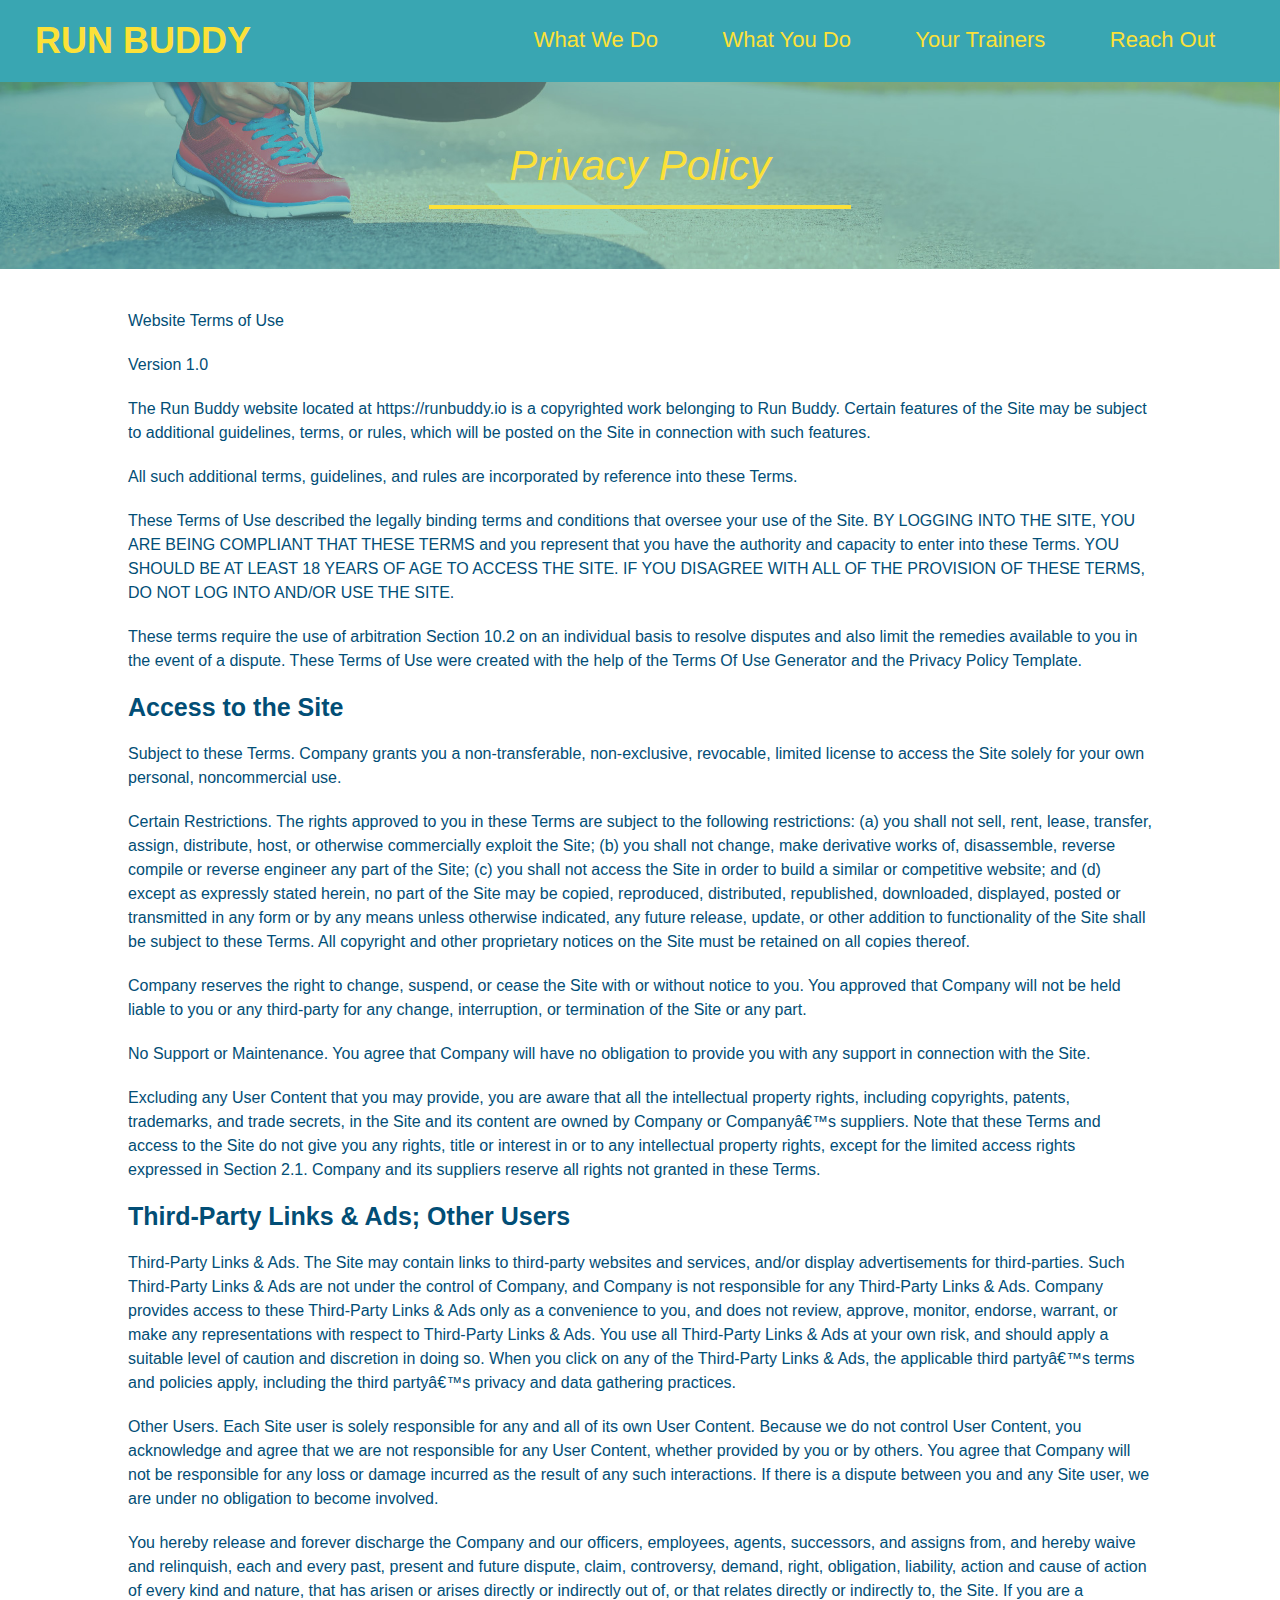
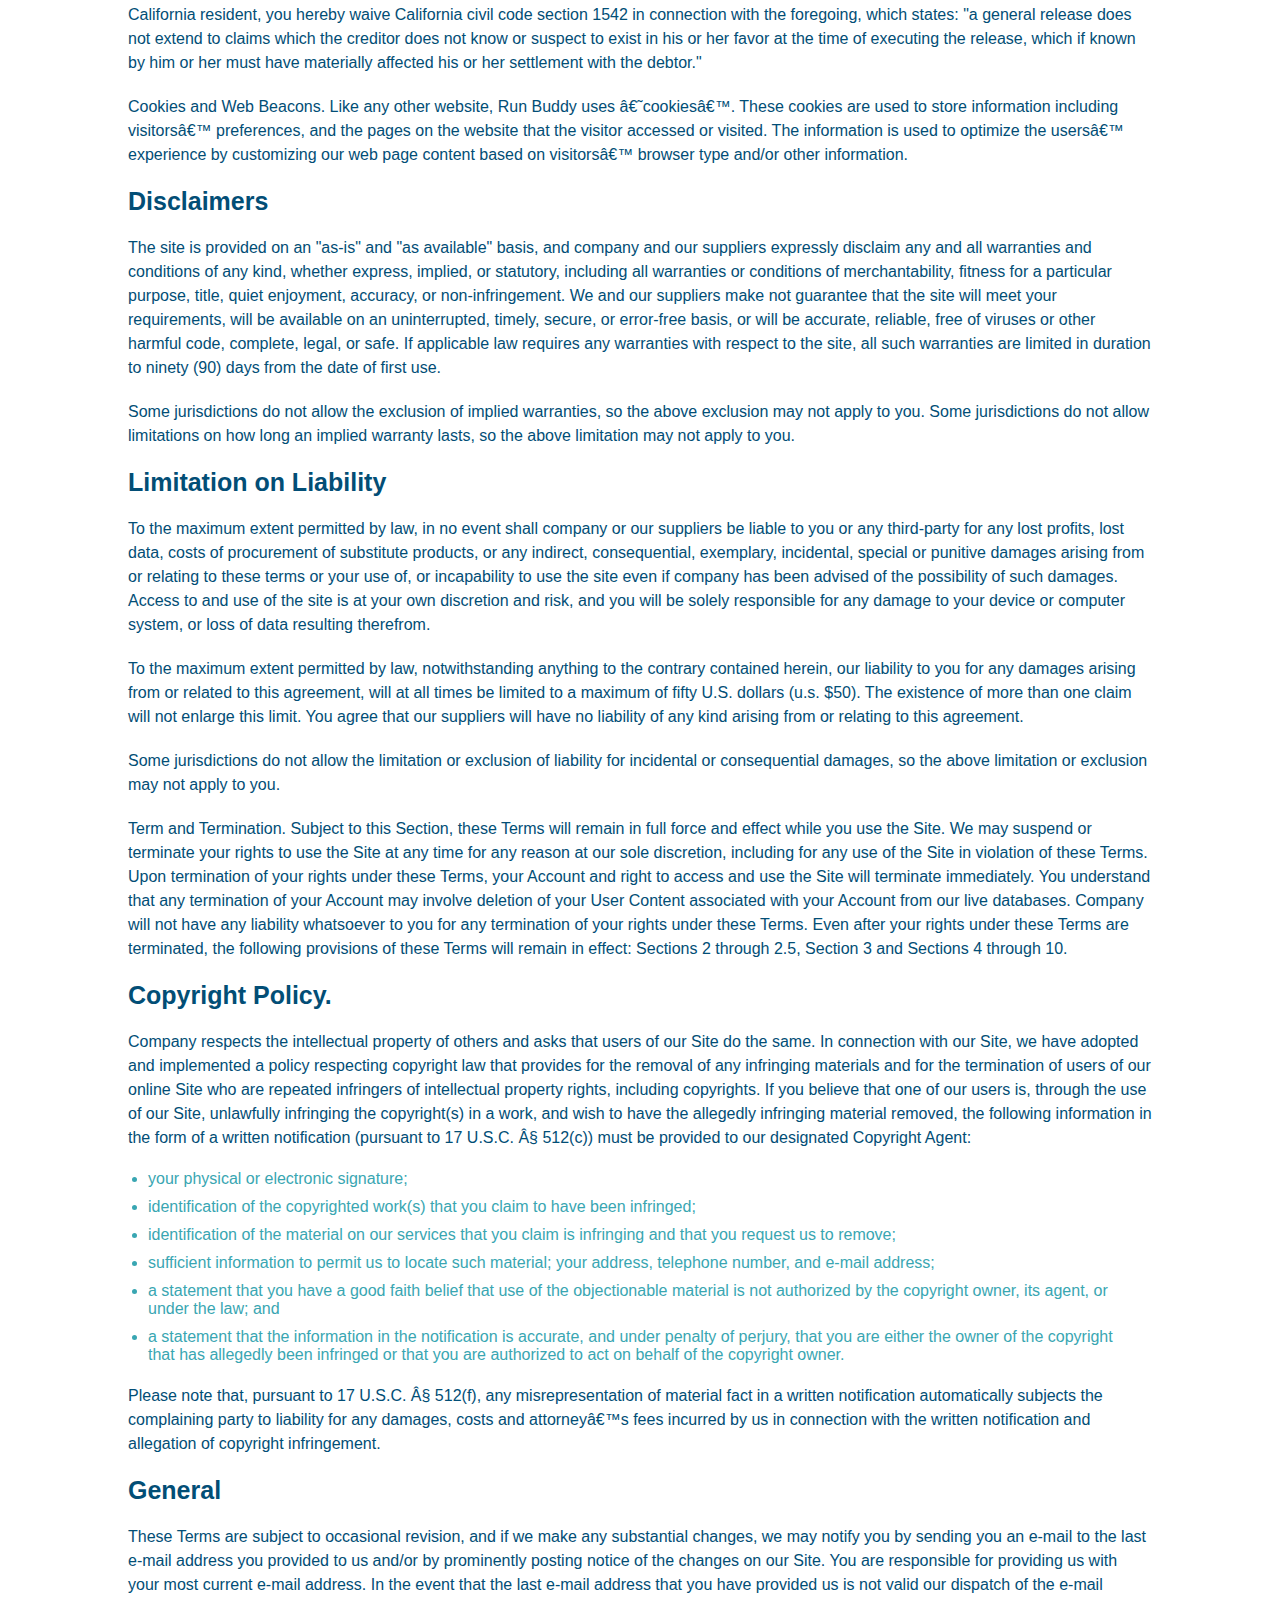
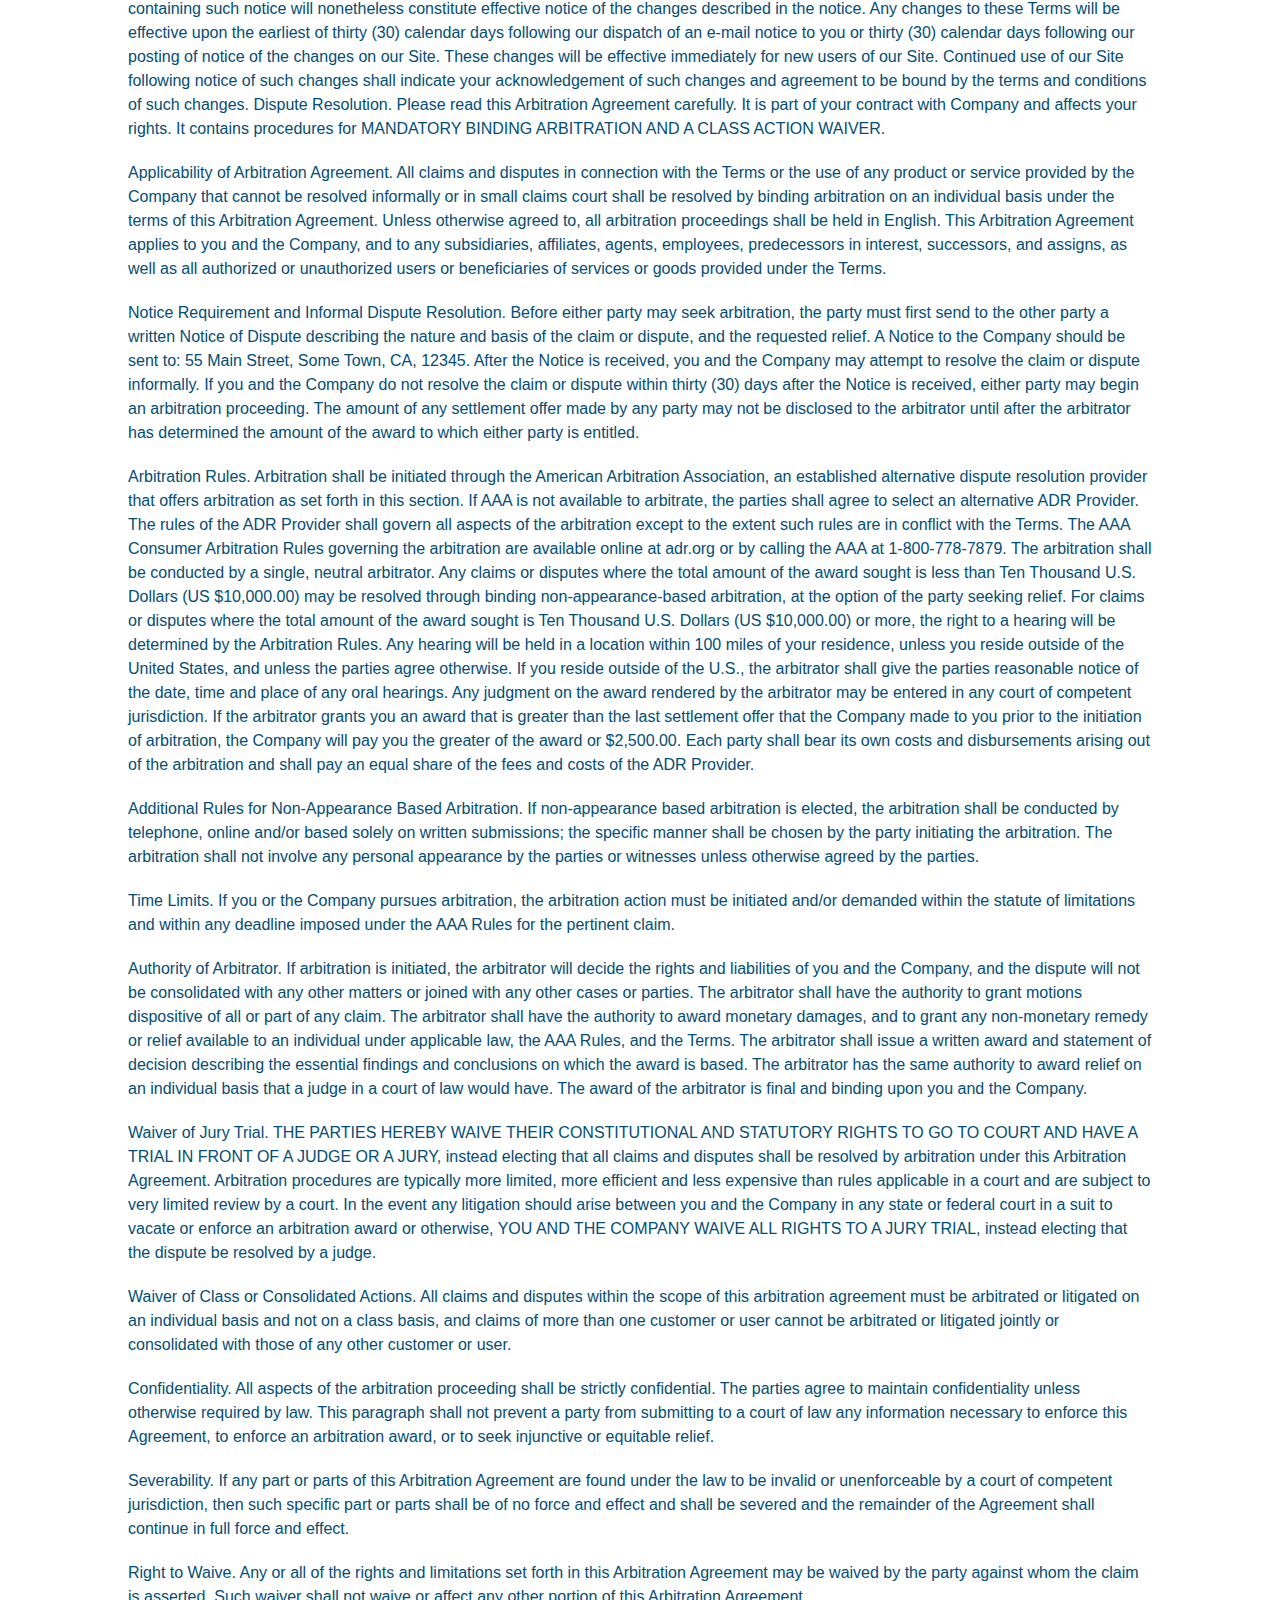
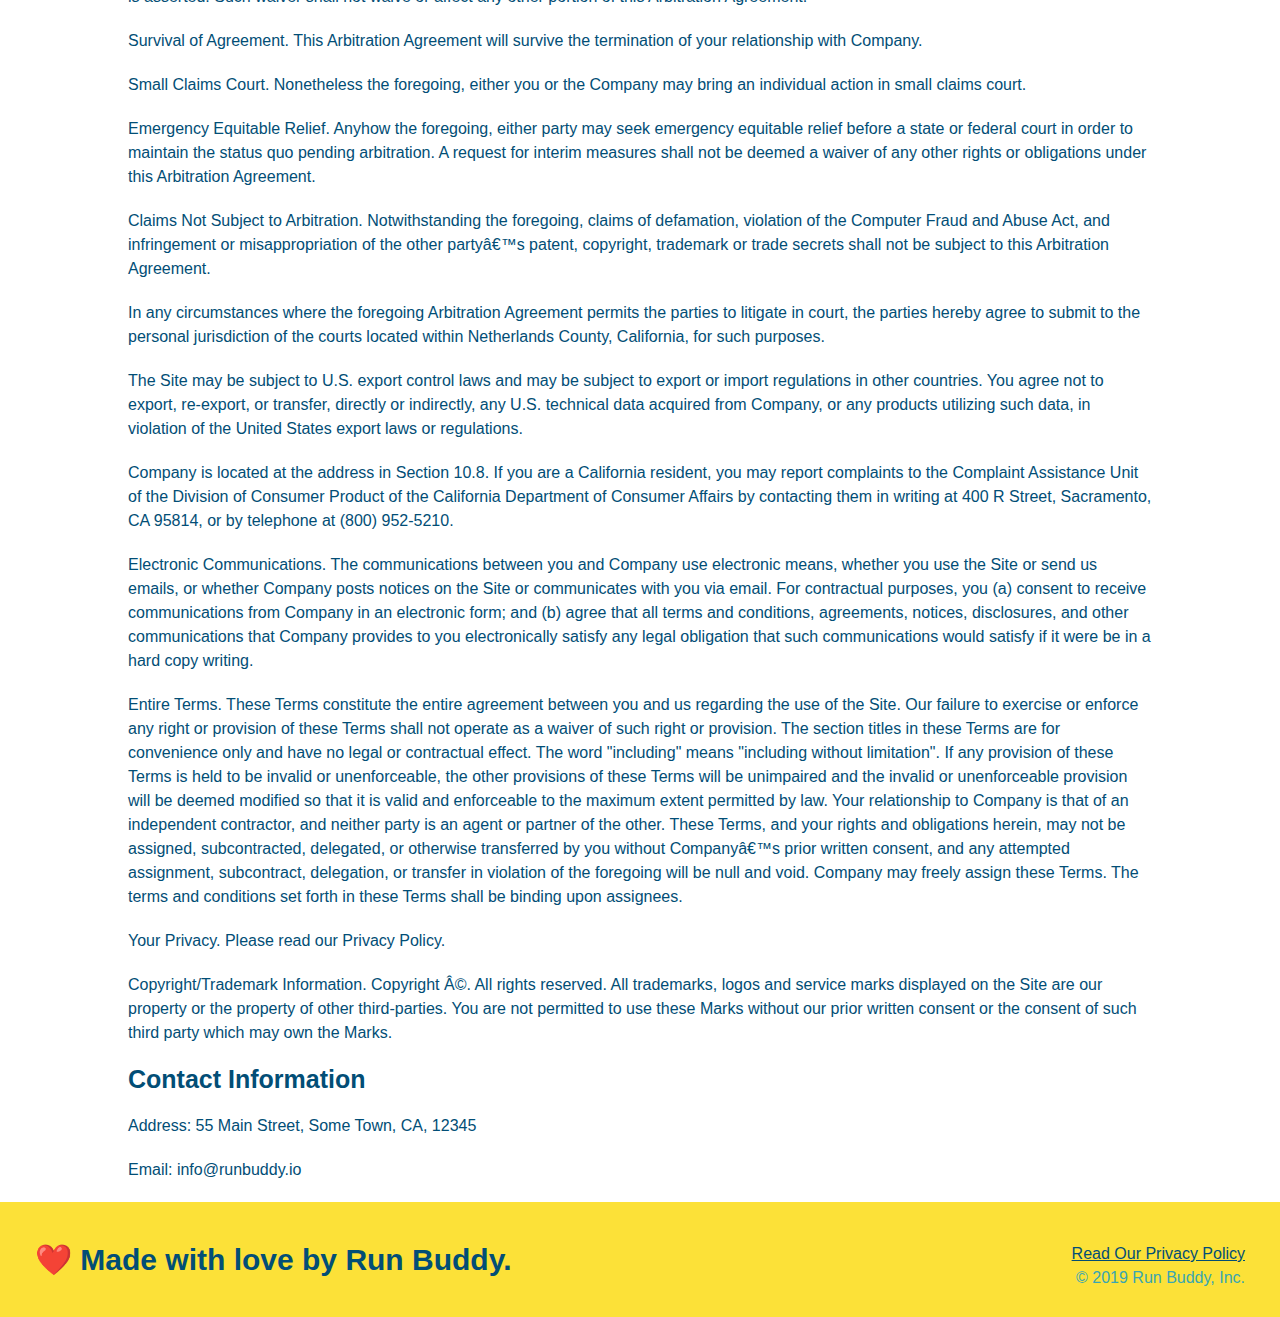
==== privacy-policy.html @ 9227438f "Finished privacy policy" ====
<!DOCTYPE html>
<html lang="en">
    <head>
        <meta charset="UTF-8" />
        <title>Privacy Policy - Run Buddy</title>
        <link rel="stylesheet" href="./assets/css/style.css" />
        <link rel="stylesheet" href="./assets/css/secondary-styles.css"/>
    </head>
    <body>
        <!-- Navigation -->
        <header>
            <h1>
                <a href="/">RUN BUDDY</a>
            </h1>
            <nav>
                <!-- Unordered list element -->
                <ul>
                    <!-- List item element -->
                    <li>
                        <a href="./index.html#what-we-do">What We Do</a>
                    </li>
                    <li>
                        <a href="./index.html#what-you-do">What You Do</a>
                    </li>
                    <li>
                        <a href="./index.html#your-trainers">Your Trainers</a>
                    </li>
                    <li>
                        <a href="./index.html#reach-out">Reach Out</a>
                    </li>
                </ul>
            </nav>
        </header>

        <section class="hero">
            <h2 class="page-title">
                Privacy Policy
            </h2>
        </section>
        <article class="secondary-content">
            
            <p>
                Website Terms of Use
            </p>

            <p>
                Version 1.0
            </p>

            <p>
                The Run Buddy website located at https://runbuddy.io is a copyrighted work belonging to Run Buddy. Certain
                features of the Site may be subject to additional guidelines, terms, or rules, which will be posted on the Site
                in connection with such features.
            </p>

            <p>
                All such additional terms, guidelines, and rules are incorporated by reference into these Terms.
            </p>

            <p>
                These Terms of Use described the legally binding terms and conditions that oversee your use of the Site. BY
                LOGGING INTO THE SITE, YOU ARE BEING COMPLIANT THAT THESE TERMS and you represent that you have the authority
                and capacity to enter into these Terms. YOU SHOULD BE AT LEAST 18 YEARS OF AGE TO ACCESS THE SITE. IF YOU
                DISAGREE WITH ALL OF THE PROVISION OF THESE TERMS, DO NOT LOG INTO AND/OR USE THE SITE.
            </p>

            <p>
                These terms require the use of arbitration Section 10.2 on an individual basis to resolve disputes and also
                limit the remedies available to you in the event of a dispute. These Terms of Use were created with the help of
                the Terms Of Use Generator and the Privacy Policy Template.
            </p>

            <h3>
                Access to the Site
            </h3>

            <p>
                Subject to these Terms. Company grants you a non-transferable, non-exclusive, revocable, limited license to
                access the Site solely for your own personal, noncommercial use.
            </p>

            <p>
                Certain Restrictions. The rights approved to you in these Terms are subject to the following restrictions: (a)
                you shall not sell, rent, lease, transfer, assign, distribute, host, or otherwise commercially exploit the Site;
                (b) you shall not change, make derivative works of, disassemble, reverse compile or reverse engineer any part of
                the Site; (c) you shall not access the Site in order to build a similar or competitive website; and (d) except
                as expressly stated herein, no part of the Site may be copied, reproduced, distributed, republished, downloaded,
                displayed, posted or transmitted in any form or by any means unless otherwise indicated, any future release,
                update, or other addition to functionality of the Site shall be subject to these Terms. All copyright and other
                proprietary notices on the Site must be retained on all copies thereof.
            </p>

            <p>
                Company reserves the right to change, suspend, or cease the Site with or without notice to you. You approved
                that Company will not be held liable to you or any third-party for any change, interruption, or termination of
                the Site or any part.
            </p>

            <p>
                No Support or Maintenance. You agree that Company will have no obligation to provide you with any support in
                connection with the Site.
            </p>

            <p>
                Excluding any User Content that you may provide, you are aware that all the intellectual property rights,
                including copyrights, patents, trademarks, and trade secrets, in the Site and its content are owned by Company
                or Companyâ€™s suppliers. Note that these Terms and access to the Site do not give you any rights, title or
                interest in or to any intellectual property rights, except for the limited access rights expressed in Section
                2.1. Company and its suppliers reserve all rights not granted in these Terms.
            </p>

            <h3>
                Third-Party Links & Ads; Other Users
            </h3>

            <p>
                Third-Party Links & Ads. The Site may contain links to third-party websites and services, and/or display
                advertisements for third-parties. Such Third-Party Links & Ads are not under the control of Company, and Company
                is not responsible for any Third-Party Links & Ads. Company provides access to these Third-Party Links & Ads
                only as a convenience to you, and does not review, approve, monitor, endorse, warrant, or make any
                representations with respect to Third-Party Links & Ads. You use all Third-Party Links & Ads at your own risk,
                and should apply a suitable level of caution and discretion in doing so. When you click on any of the
                Third-Party Links & Ads, the applicable third partyâ€™s terms and policies apply, including the third partyâ€™s
                privacy and data gathering practices.
            </p>

            <p>
                Other Users. Each Site user is solely responsible for any and all of its own User Content. Because we do not
                control User Content, you acknowledge and agree that we are not responsible for any User Content, whether
                provided by you or by others. You agree that Company will not be responsible for any loss or damage incurred as
                the result of any such interactions. If there is a dispute between you and any Site user, we are under no
                obligation to become involved.
            </p>

            <p>
                You hereby release and forever discharge the Company and our officers, employees, agents, successors, and
                assigns from, and hereby waive and relinquish, each and every past, present and future dispute, claim,
                controversy, demand, right, obligation, liability, action and cause of action of every kind and nature, that has
                arisen or arises directly or indirectly out of, or that relates directly or indirectly to, the Site. If you are
                a California resident, you hereby waive California civil code section 1542 in connection with the foregoing,
                which states: "a general release does not extend to claims which the creditor does not know or suspect to exist
                in his or her favor at the time of executing the release, which if known by him or her must have materially
                affected his or her settlement with the debtor."
            </p>

            <p>
                Cookies and Web Beacons. Like any other website, Run Buddy uses â€˜cookiesâ€™. These cookies are used to store
                information including visitorsâ€™ preferences, and the pages on the website that the visitor accessed or visited.
                The information is used to optimize the usersâ€™ experience by customizing our web page content based on visitorsâ€™
                browser type and/or other information.
            </p>

            <h3>
                Disclaimers
            </h3>

            <p>
                The site is provided on an "as-is" and "as available" basis, and company and our suppliers expressly disclaim
                any and all warranties and conditions of any kind, whether express, implied, or statutory, including all
                warranties or conditions of merchantability, fitness for a particular purpose, title, quiet enjoyment, accuracy,
                or non-infringement. We and our suppliers make not guarantee that the site will meet your requirements, will be
                available on an uninterrupted, timely, secure, or error-free basis, or will be accurate, reliable, free of
                viruses or other harmful code, complete, legal, or safe. If applicable law requires any warranties with respect
                to the site, all such warranties are limited in duration to ninety (90) days from the date of first use.
            </p>

            <p>
                Some jurisdictions do not allow the exclusion of implied warranties, so the above exclusion may not apply to
                you. Some jurisdictions do not allow limitations on how long an implied warranty lasts, so the above limitation
                may not apply to you.
            </p>

            <h3>
                Limitation on Liability
            </h3>

            <p>
                To the maximum extent permitted by law, in no event shall company or our suppliers be liable to you or any
                third-party for any lost profits, lost data, costs of procurement of substitute products, or any indirect,
                consequential, exemplary, incidental, special or punitive damages arising from or relating to these terms or
                your use of, or incapability to use the site even if company has been advised of the possibility of such
                damages. Access to and use of the site is at your own discretion and risk, and you will be solely responsible
                for any damage to your device or computer system, or loss of data resulting therefrom.
            </p>

            <p>
                To the maximum extent permitted by law, notwithstanding anything to the contrary contained herein, our liability
                to you for any damages arising from or related to this agreement, will at all times be limited to a maximum of
                fifty U.S. dollars (u.s. $50). The existence of more than one claim will not enlarge this limit. You agree that
                our suppliers will have no liability of any kind arising from or relating to this agreement.
            </p>

            <p>
                Some jurisdictions do not allow the limitation or exclusion of liability for incidental or consequential
                damages, so the above limitation or exclusion may not apply to you.
            </p>

            <p>
                Term and Termination. Subject to this Section, these Terms will remain in full force and effect while you use
                the Site. We may suspend or terminate your rights to use the Site at any time for any reason at our sole
                discretion, including for any use of the Site in violation of these Terms. Upon termination of your rights under
                these Terms, your Account and right to access and use the Site will terminate immediately. You understand that
                any termination of your Account may involve deletion of your User Content associated with your Account from our
                live databases. Company will not have any liability whatsoever to you for any termination of your rights under
                these Terms. Even after your rights under these Terms are terminated, the following provisions of these Terms
                will remain in effect: Sections 2 through 2.5, Section 3 and Sections 4 through 10.
            </p>

            <h3>
                Copyright Policy.
            </h3>

            <p>
                Company respects the intellectual property of others and asks that users of our Site do the same. In connection
                with our Site, we have adopted and implemented a policy respecting copyright law that provides for the removal
                of any infringing materials and for the termination of users of our online Site who are repeated infringers of
                intellectual property rights, including copyrights. If you believe that one of our users is, through the use of
                our Site, unlawfully infringing the copyright(s) in a work, and wish to have the allegedly infringing material
                removed, the following information in the form of a written notification (pursuant to 17 U.S.C. Â§ 512(c)) must
                be provided to our designated Copyright Agent:
            </p>

            <ul>
                <li>
                your physical or electronic signature;
                </li>
                <li>
                identification of the copyrighted work(s) that you claim to have been infringed;
                </li>
                <li>
                identification of the material on our services that you claim is infringing and that you request us to remove;
                </li>
                <li>
                sufficient information to permit us to locate such material; your address, telephone number, and e-mail
                address;
                </li>
                <li>
                a statement that you have a good faith belief that use of the objectionable material is not authorized by the
                copyright owner, its agent, or under the law; and
                </li>
                <li>
                a statement that the information in the notification is accurate, and under penalty of perjury, that you are
                either the owner of the copyright that has allegedly been infringed or that you are authorized to act on
                behalf of the copyright owner.
                </li>
            </ul>

            <p>
                Please note that, pursuant to 17 U.S.C. Â§ 512(f), any misrepresentation of material fact in a written
                notification automatically subjects the complaining party to liability for any damages, costs and attorneyâ€™s
                fees incurred by us in connection with the written notification and allegation of copyright infringement.
            </p>

            <h3>
                General
            </h3>

            <p>
                These Terms are subject to occasional revision, and if we make any substantial changes, we may notify you by
                sending you an e-mail to the last e-mail address you provided to us and/or by prominently posting notice of the
                changes on our Site. You are responsible for providing us with your most current e-mail address. In the event
                that the last e-mail address that you have provided us is not valid our dispatch of the e-mail containing such
                notice will nonetheless constitute effective notice of the changes described in the notice. Any changes to these
                Terms will be effective upon the earliest of thirty (30) calendar days following our dispatch of an e-mail
                notice to you or thirty (30) calendar days following our posting of notice of the changes on our Site. These
                changes will be effective immediately for new users of our Site. Continued use of our Site following notice of
                such changes shall indicate your acknowledgement of such changes and agreement to be bound by the terms and
                conditions of such changes. Dispute Resolution. Please read this Arbitration Agreement carefully. It is part of
                your contract with Company and affects your rights. It contains procedures for MANDATORY BINDING ARBITRATION AND
                A CLASS ACTION WAIVER.
            </p>

            <p>
                Applicability of Arbitration Agreement. All claims and disputes in connection with the Terms or the use of any
                product or service provided by the Company that cannot be resolved informally or in small claims court shall be
                resolved by binding arbitration on an individual basis under the terms of this Arbitration Agreement. Unless
                otherwise agreed to, all arbitration proceedings shall be held in English. This Arbitration Agreement applies to
                you and the Company, and to any subsidiaries, affiliates, agents, employees, predecessors in interest,
                successors, and assigns, as well as all authorized or unauthorized users or beneficiaries of services or goods
                provided under the Terms.
            </p>

            <p>
                Notice Requirement and Informal Dispute Resolution. Before either party may seek arbitration, the party must
                first send to the other party a written Notice of Dispute describing the nature and basis of the claim or
                dispute, and the requested relief. A Notice to the Company should be sent to: 55 Main Street, Some Town, CA,
                12345. After the Notice is received, you and the Company may attempt to resolve the claim or dispute informally.
                If you and the Company do not resolve the claim or dispute within thirty (30) days after the Notice is received,
                either party may begin an arbitration proceeding. The amount of any settlement offer made by any party may not
                be disclosed to the arbitrator until after the arbitrator has determined the amount of the award to which either
                party is entitled.
            </p>

            <p>
                Arbitration Rules. Arbitration shall be initiated through the American Arbitration Association, an established
                alternative dispute resolution provider that offers arbitration as set forth in this section. If AAA is not
                available to arbitrate, the parties shall agree to select an alternative ADR Provider. The rules of the ADR
                Provider shall govern all aspects of the arbitration except to the extent such rules are in conflict with the
                Terms. The AAA Consumer Arbitration Rules governing the arbitration are available online at adr.org or by
                calling the AAA at 1-800-778-7879. The arbitration shall be conducted by a single, neutral arbitrator. Any
                claims or disputes where the total amount of the award sought is less than Ten Thousand U.S. Dollars (US
                $10,000.00) may be resolved through binding non-appearance-based arbitration, at the option of the party seeking
                relief. For claims or disputes where the total amount of the award sought is Ten Thousand U.S. Dollars (US
                $10,000.00) or more, the right to a hearing will be determined by the Arbitration Rules. Any hearing will be
                held in a location within 100 miles of your residence, unless you reside outside of the United States, and
                unless the parties agree otherwise. If you reside outside of the U.S., the arbitrator shall give the parties
                reasonable notice of the date, time and place of any oral hearings. Any judgment on the award rendered by the
                arbitrator may be entered in any court of competent jurisdiction. If the arbitrator grants you an award that is
                greater than the last settlement offer that the Company made to you prior to the initiation of arbitration, the
                Company will pay you the greater of the award or $2,500.00. Each party shall bear its own costs and
                disbursements arising out of the arbitration and shall pay an equal share of the fees and costs of the ADR
                Provider.
            </p>

            <p>
                Additional Rules for Non-Appearance Based Arbitration. If non-appearance based arbitration is elected, the
                arbitration shall be conducted by telephone, online and/or based solely on written submissions; the specific
                manner shall be chosen by the party initiating the arbitration. The arbitration shall not involve any personal
                appearance by the parties or witnesses unless otherwise agreed by the parties.
            </p>

            <p>
                Time Limits. If you or the Company pursues arbitration, the arbitration action must be initiated and/or demanded
                within the statute of limitations and within any deadline imposed under the AAA Rules for the pertinent claim.
            </p>

            <p>
                Authority of Arbitrator. If arbitration is initiated, the arbitrator will decide the rights and liabilities of
                you and the Company, and the dispute will not be consolidated with any other matters or joined with any other
                cases or parties. The arbitrator shall have the authority to grant motions dispositive of all or part of any
                claim. The arbitrator shall have the authority to award monetary damages, and to grant any non-monetary remedy
                or relief available to an individual under applicable law, the AAA Rules, and the Terms. The arbitrator shall
                issue a written award and statement of decision describing the essential findings and conclusions on which the
                award is based. The arbitrator has the same authority to award relief on an individual basis that a judge in a
                court of law would have. The award of the arbitrator is final and binding upon you and the Company.
            </p>

            <p>
                Waiver of Jury Trial. THE PARTIES HEREBY WAIVE THEIR CONSTITUTIONAL AND STATUTORY RIGHTS TO GO TO COURT AND HAVE
                A TRIAL IN FRONT OF A JUDGE OR A JURY, instead electing that all claims and disputes shall be resolved by
                arbitration under this Arbitration Agreement. Arbitration procedures are typically more limited, more efficient
                and less expensive than rules applicable in a court and are subject to very limited review by a court. In the
                event any litigation should arise between you and the Company in any state or federal court in a suit to vacate
                or enforce an arbitration award or otherwise, YOU AND THE COMPANY WAIVE ALL RIGHTS TO A JURY TRIAL, instead
                electing that the dispute be resolved by a judge.
            </p>

            <p>
                Waiver of Class or Consolidated Actions. All claims and disputes within the scope of this arbitration agreement
                must be arbitrated or litigated on an individual basis and not on a class basis, and claims of more than one
                customer or user cannot be arbitrated or litigated jointly or consolidated with those of any other customer or
                user.
            </p>

            <p>
                Confidentiality. All aspects of the arbitration proceeding shall be strictly confidential. The parties agree to
                maintain confidentiality unless otherwise required by law. This paragraph shall not prevent a party from
                submitting to a court of law any information necessary to enforce this Agreement, to enforce an arbitration
                award, or to seek injunctive or equitable relief.
            </p>

            <p>
                Severability. If any part or parts of this Arbitration Agreement are found under the law to be invalid or
                unenforceable by a court of competent jurisdiction, then such specific part or parts shall be of no force and
                effect and shall be severed and the remainder of the Agreement shall continue in full force and effect.
            </p>

            <p>
                Right to Waive. Any or all of the rights and limitations set forth in this Arbitration Agreement may be waived
                by the party against whom the claim is asserted. Such waiver shall not waive or affect any other portion of this
                Arbitration Agreement.
            </p>

            <p>
                Survival of Agreement. This Arbitration Agreement will survive the termination of your relationship with
                Company.
            </p>

            <p>
                Small Claims Court. Nonetheless the foregoing, either you or the Company may bring an individual action in small
                claims court.
            </p>

            <p>
                Emergency Equitable Relief. Anyhow the foregoing, either party may seek emergency equitable relief before a
                state or federal court in order to maintain the status quo pending arbitration. A request for interim measures
                shall not be deemed a waiver of any other rights or obligations under this Arbitration Agreement.
            </p>

            <p>
                Claims Not Subject to Arbitration. Notwithstanding the foregoing, claims of defamation, violation of the
                Computer Fraud and Abuse Act, and infringement or misappropriation of the other partyâ€™s patent, copyright,
                trademark or trade secrets shall not be subject to this Arbitration Agreement.
            </p>

            <p>
                In any circumstances where the foregoing Arbitration Agreement permits the parties to litigate in court, the
                parties hereby agree to submit to the personal jurisdiction of the courts located within Netherlands County,
                California, for such purposes.
            </p>

            <p>
                The Site may be subject to U.S. export control laws and may be subject to export or import regulations in other
                countries. You agree not to export, re-export, or transfer, directly or indirectly, any U.S. technical data
                acquired from Company, or any products utilizing such data, in violation of the United States export laws or
                regulations.
            </p>

            <p>
                Company is located at the address in Section 10.8. If you are a California resident, you may report complaints
                to the Complaint Assistance Unit of the Division of Consumer Product of the California Department of Consumer
                Affairs by contacting them in writing at 400 R Street, Sacramento, CA 95814, or by telephone at (800) 952-5210.
            </p>

            <p>
                Electronic Communications. The communications between you and Company use electronic means, whether you use the
                Site or send us emails, or whether Company posts notices on the Site or communicates with you via email. For
                contractual purposes, you (a) consent to receive communications from Company in an electronic form; and (b)
                agree that all terms and conditions, agreements, notices, disclosures, and other communications that Company
                provides to you electronically satisfy any legal obligation that such communications would satisfy if it were be
                in a hard copy writing.
            </p>

            <p>
                Entire Terms. These Terms constitute the entire agreement between you and us regarding the use of the Site. Our
                failure to exercise or enforce any right or provision of these Terms shall not operate as a waiver of such right
                or provision. The section titles in these Terms are for convenience only and have no legal or contractual
                effect. The word "including" means "including without limitation". If any provision of these Terms is held to be
                invalid or unenforceable, the other provisions of these Terms will be unimpaired and the invalid or
                unenforceable provision will be deemed modified so that it is valid and enforceable to the maximum extent
                permitted by law. Your relationship to Company is that of an independent contractor, and neither party is an
                agent or partner of the other. These Terms, and your rights and obligations herein, may not be assigned,
                subcontracted, delegated, or otherwise transferred by you without Companyâ€™s prior written consent, and any
                attempted assignment, subcontract, delegation, or transfer in violation of the foregoing will be null and void.
                Company may freely assign these Terms. The terms and conditions set forth in these Terms shall be binding upon
                assignees.
            </p>

            <p>
                Your Privacy. Please read our Privacy Policy.
            </p>

            <p>
                Copyright/Trademark Information. Copyright Â©. All rights reserved. All trademarks, logos and service marks
                displayed on the Site are our property or the property of other third-parties. You are not permitted to use
                these Marks without our prior written consent or the consent of such third party which may own the Marks.
            </p>

            <h3>
                Contact Information
            </h3>

            <p>
                Address: 55 Main Street, Some Town, CA, 12345
            </p>

            <p>
                Email: info@runbuddy.io
            </p>

        </article>

        <footer>
            <h2>❤️ Made with love by Run Buddy.</h2>
            <div>
                <a href="#">Read Our Privacy Policy</a> 
                <br/>
                &copy; 2019 Run Buddy, Inc.
            </div>
        </footer>
    </body>
</html>
---- assets/css/style.css ----
/* removing all padding and margin from every element*/
* {
    margin: 0;
    padding: 0;
    box-sizing: border-box;
}

body {
    /* more on this crazy alphanumerical value in a minute! */
    /* Apply styles to the body */
    color: #39a6b2;
    font-family: Helvetica,Arial, sans-serif;
}
/* apply styles to the <header> */
header {
    padding: 20px 35px;
    background-color: #39a6b2;
}

/*header with h1 will get these text changes */
header h1{
    font-weight: bold;
    font-size: 36px;
    color: #fce138;
    margin: 0;
    display: inline;
}

/* hearder with a will now get rid of underline yellowish color */
header a{
    text-decoration: none;
    color: #fce138;
}

/* hearder with <nav> will now be moved to the right side */
header nav {
    float: right;
    margin: 7px 0;
}
/* hearder with <nav>, ul, li will now be horizontal */
header nav ul li {
    display: inline;
}

/* hearder with <nav> will now get no bigger font and spread out*/
header nav ul li a {
    margin: 0 30px;
    font-weight: lighter;
    font-size:  22px;
}

/* Adding background color, width and padding to footer */
footer {
    background: #fce138;
    width: 100%;
    padding: 40px 35px;
}

/* Changing just the h2 in the footer */
footer h2 {
    display: inline;
    color: #024e76;
    font-size: 30px;
    margin: 0;
}

/* changing just the div in footer */
footer div {
    float: right;
    line-height: 1.5;
    text-align: right;
}

/* Changing just the a in the footer */
footer a {
    color: #024e76;
}

/* adding padding to all sections */
section {
    padding:  60px;
}

/* Hero Style Start */
.hero {
    background-image: url("../images/hero-bg.jpg");
    height: 600px;
    background-size: cover;
    background-position: center;
    position: relative;
}
/* End of hero style sheet */

/* div in hero style */
.hero-form{
    background-color: #fce138;
    padding: 20px;
    width: 500px;
    color: #024e76;
    border-style:  solid;
    border-width: 3px;
    border-color: #024e76;

    /* 
    short hand to include all 3 values on one line
    border: solid 3px #o24e76
    */

    /* Adding positioning */
    position: absolute;
    bottom: 120px;
    right: 140px;
}

/*hero-form p becoming a little bigger */
.hero-form p {
    margin:  5px 0 15px 0;
}

/* Changing hero-form h3 tags */
.hero-form h3 {
    font-size:  24px;
    margin:  0;
}

/* Changing the hero-form label */
.hero-form label {
    margin: 0 5px;
}

/* Chaning the hero-form button (get running) */
.hero-form button {
    color: #fce138;
    background-color: #024e76;
    border:  none;
    padding: 10px 20px;
    font-size:  16px;
}

/* form-input styling */
.form-input {
    border:  1px #024e76;
    display: block;
    padding: 7px 15px;
    font-size:  16px;
    color: #024e76;
    width:  100%;
    margin-bottom:  15px;
}

/*First section How we do */
/* aligning the intro class */
.intro {
    text-align: center;
}


/* Cleaning up the paragraph text in intro p */
.intro p {
    line-height: 1.7;
    color: #39a6b2;
    width: 80%;
    font-size: 20px;
    margin: 0 auto;
}
/* End of First section How we Do */


/*Start of section 2 What you do */
/* Adding syling for the higher level of the section */
.steps {
    text-align: center;
    background: #fce138;
}

.steps div {
    margin-bottom: 80px;
}

.steps img {
    width: 15%;
    margin: 10px 0;
}

.steps h3 {
    color: #024e76;
    font-size: 46px;
    margin-top: 10px;
}

.steps p {
    color: #39a6b2;
    font-size: 23px;
}

.steps span {
    font-size: 38px;
}
/* End of the What you do section */

/* Adding styling for all section */
.section-title {
    font-size: 55px;
    color: #024e76;
    margin-bottom: 35px;
    padding: 0 100px 20px 100px;
    display: inline-block;
    border-bottom: 3px solid;
}

.primary-border {
    border-color: #fce138;
}

.secondary-border {
    border-color: #39a6b2;
}
/*End of styling for all sections */

/* Adding syles to the meet your trainers section */
.trainers {
    text-align: center;
}

.trainer {
    width: 900px;
    margin: 0 auto 30px auto;
    background: #024e76;
    color: #fce138;
    overflow: auto;
}

.trainer img {
    width: 35%;
    float: left;
}

.trainer-bio {
    padding: 35px;
    float: left;
    width: 65%;
}

.trainer-bio h3 {
    font-size: 32px;
    margin-bottom: 8px;
}

.trainer-bio h4 {
    font-weight: lighter;
    font-size: 26px;
    margin-bottom:  25px;
}

.trainer-bio p {
    font-size: 17px;
    line-height: 1.3;
}

.text-left {
    text-align: left;
}

.text-right {
    text-align: right;
}

/* Reach out styles start */
.contact {
    text-align: center;
    background: #024e76;
}
.contact h2 {
    color: #fce138;
}

.contact-info iframe {
    width: 400px;
    height: 400px;
}

.contact-info div {
    width: 410px;
    display: inline-block;
    vertical-align: top;
    text-align: left;
    margin: 30px 0 0 60px;
    color: white;
  }

.contact-info h3 {
    color: #fce138;
    font-size:  32px;
}

.contact-info p, .contact-info address {
    margin: 20px 0;
    line-height: 1.5;
    font-size: 20px;
    font-style: normal;
}

.contact-info a {
    color: #fce138;
}

/* reach out styles ends*/
---- assets/css/secondary-styles.css ----
.hero {
    background-position: bottom;
    height: auto;
    text-align: center;
    margin-bottom: 40px;
}

.page-title {
    color: #fce138;
    display: inline-block;
    border-bottom: 4px solid #fce138;
    padding: 0px 80px 15px 80px;
    font-weight: normal;
    font-size: 42px;
    font-style: italic;
}


/* Secondary Content styles */
.secondary-content {
    width: 80%;
    margin: 0 auto;
    color: #024e76;
}

.secondary-content h3 {
    font-size: 25px;
    margin: 20px 0px;
}

.secondary-content p {
    font-size: 16px;
    line-height: 1.5;
    margin: 20px 0px;
}

.secondary-content ul {
    margin: 15px 20px;
}

.secondary-content li {
    color: #39a6b2;
    margin: 10px 0px;
}
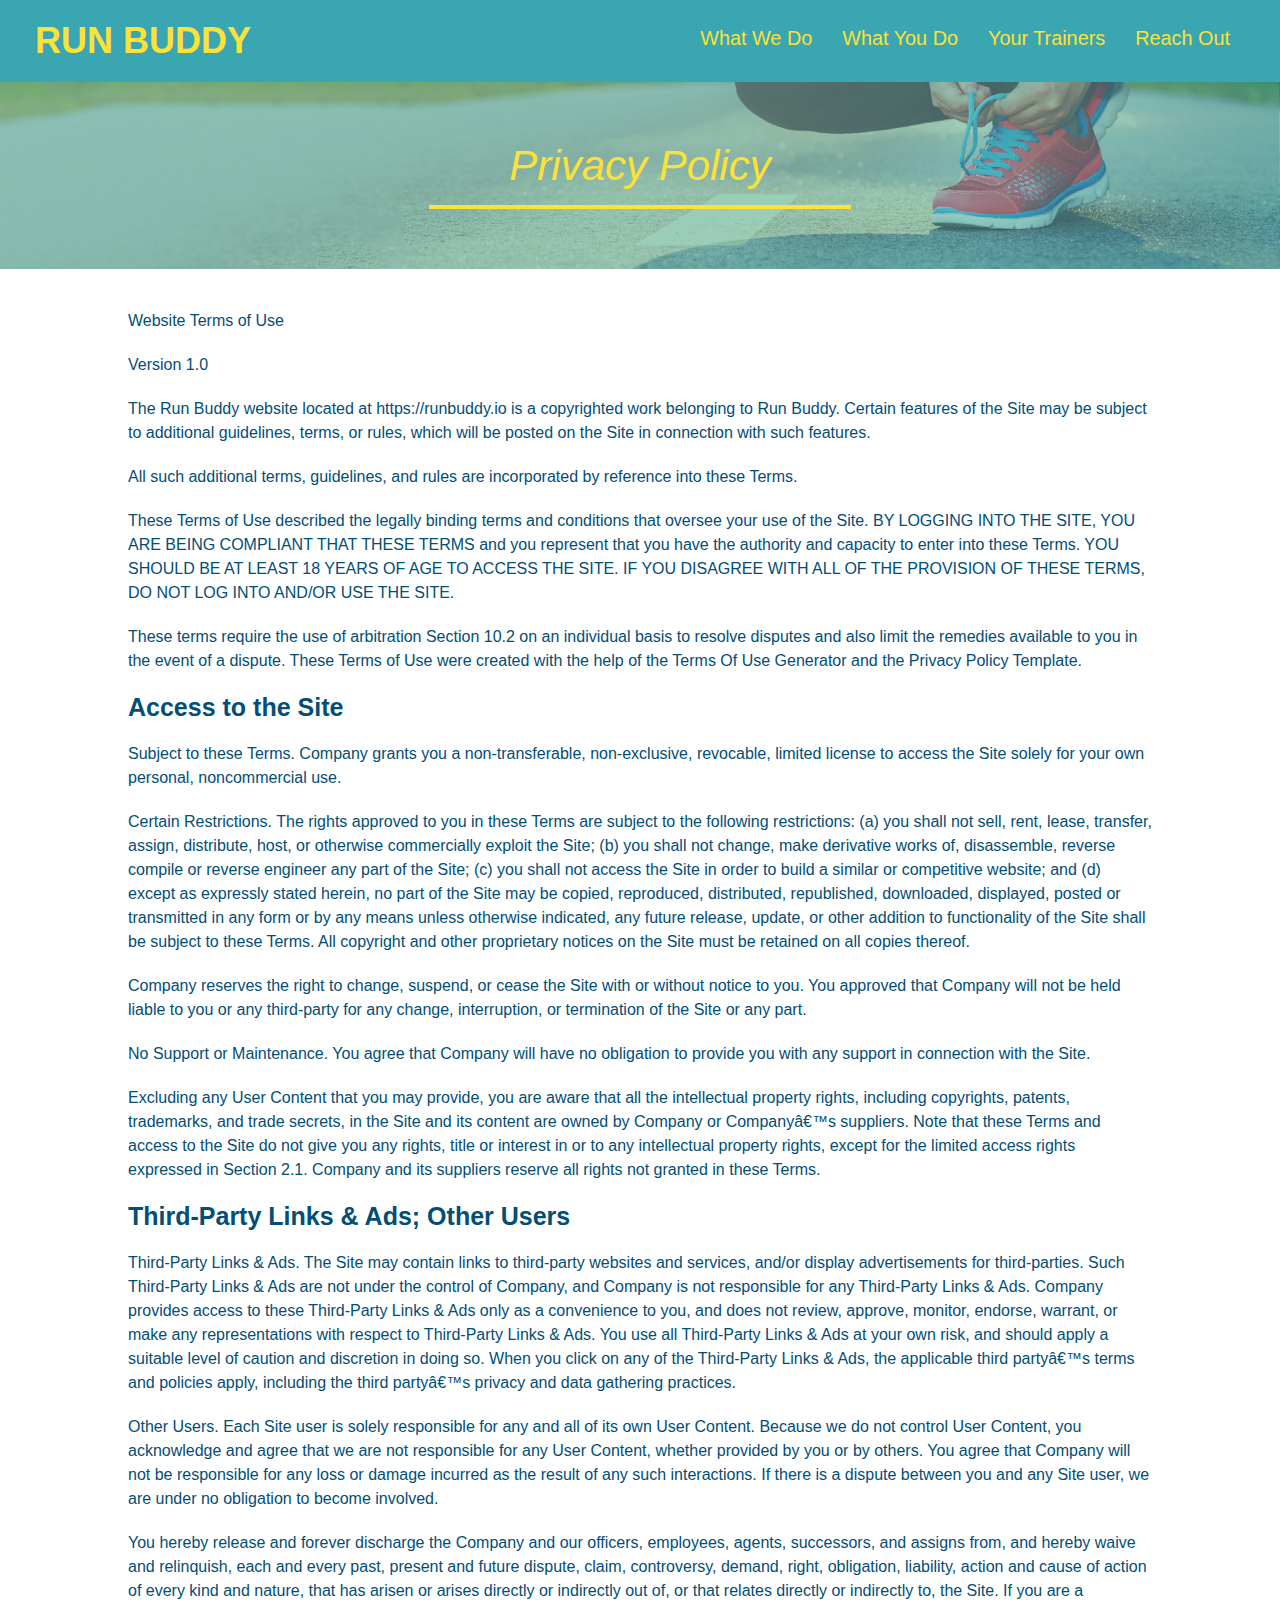
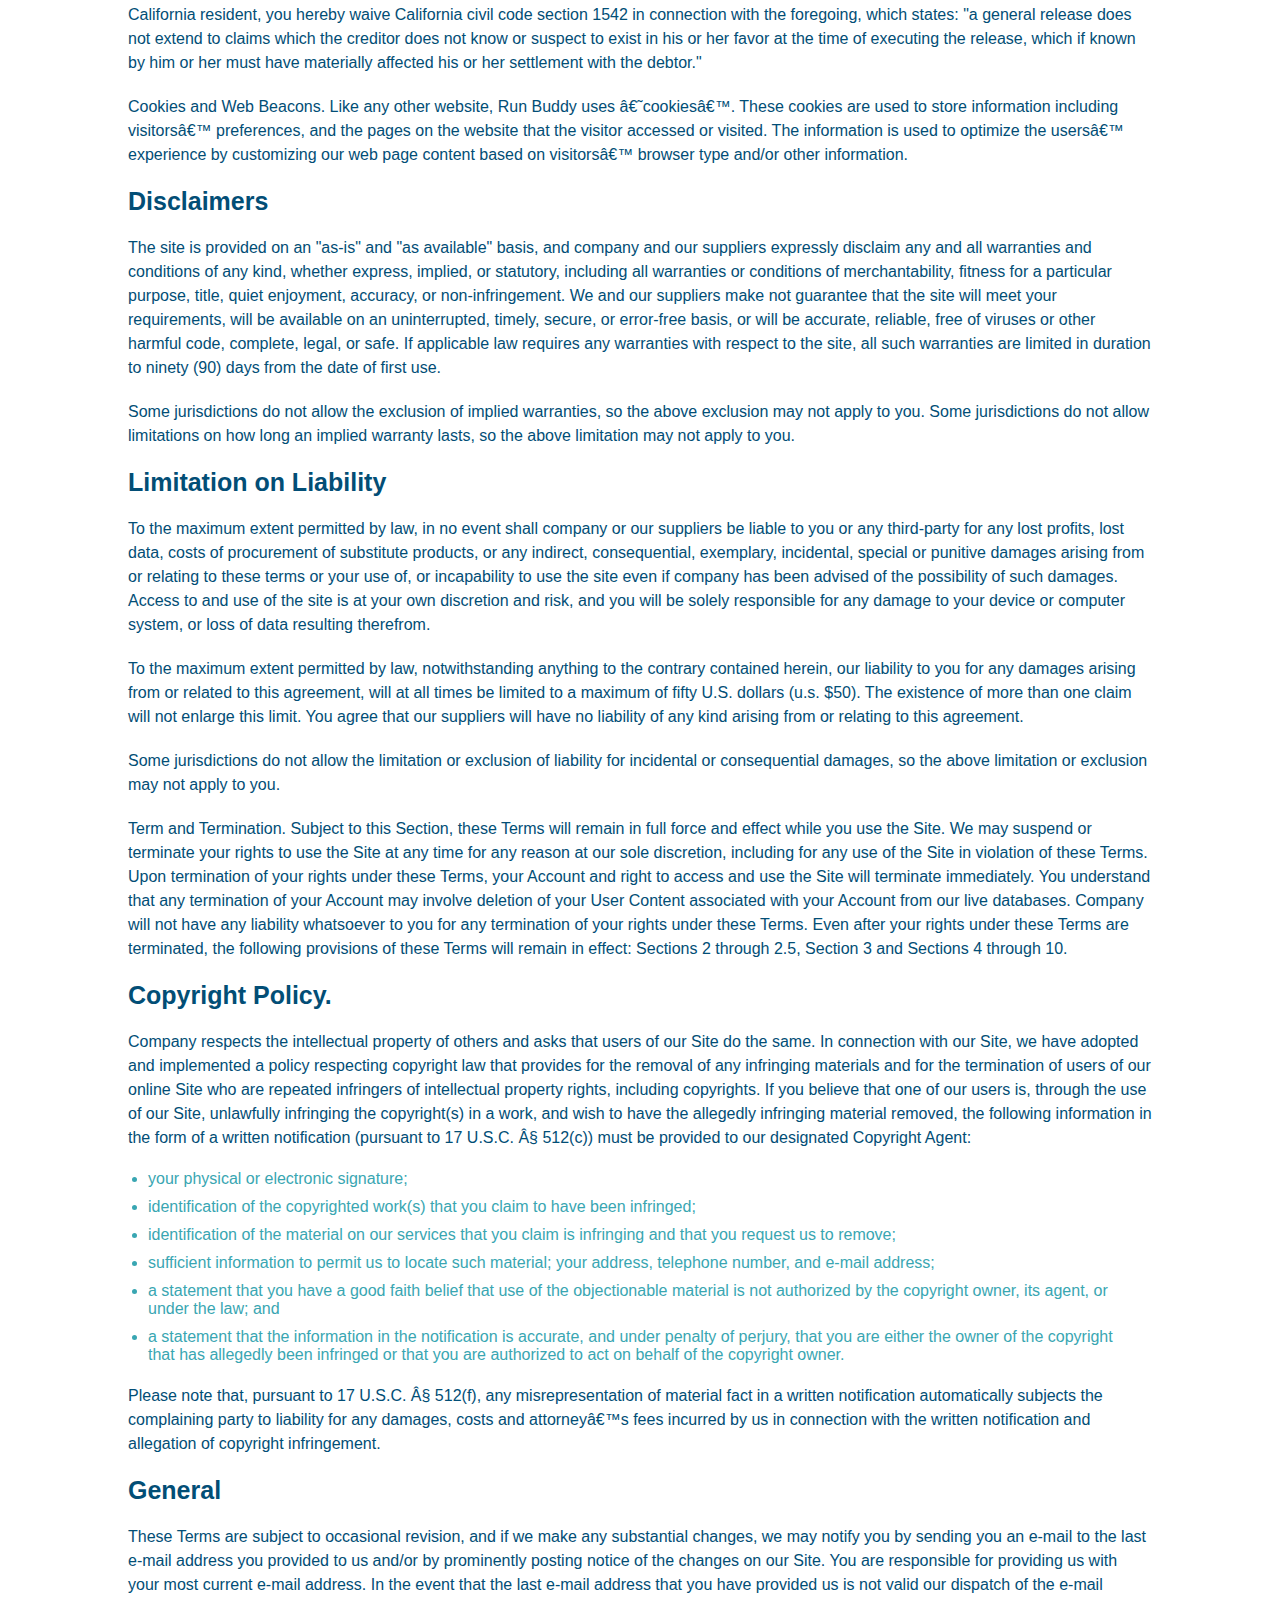
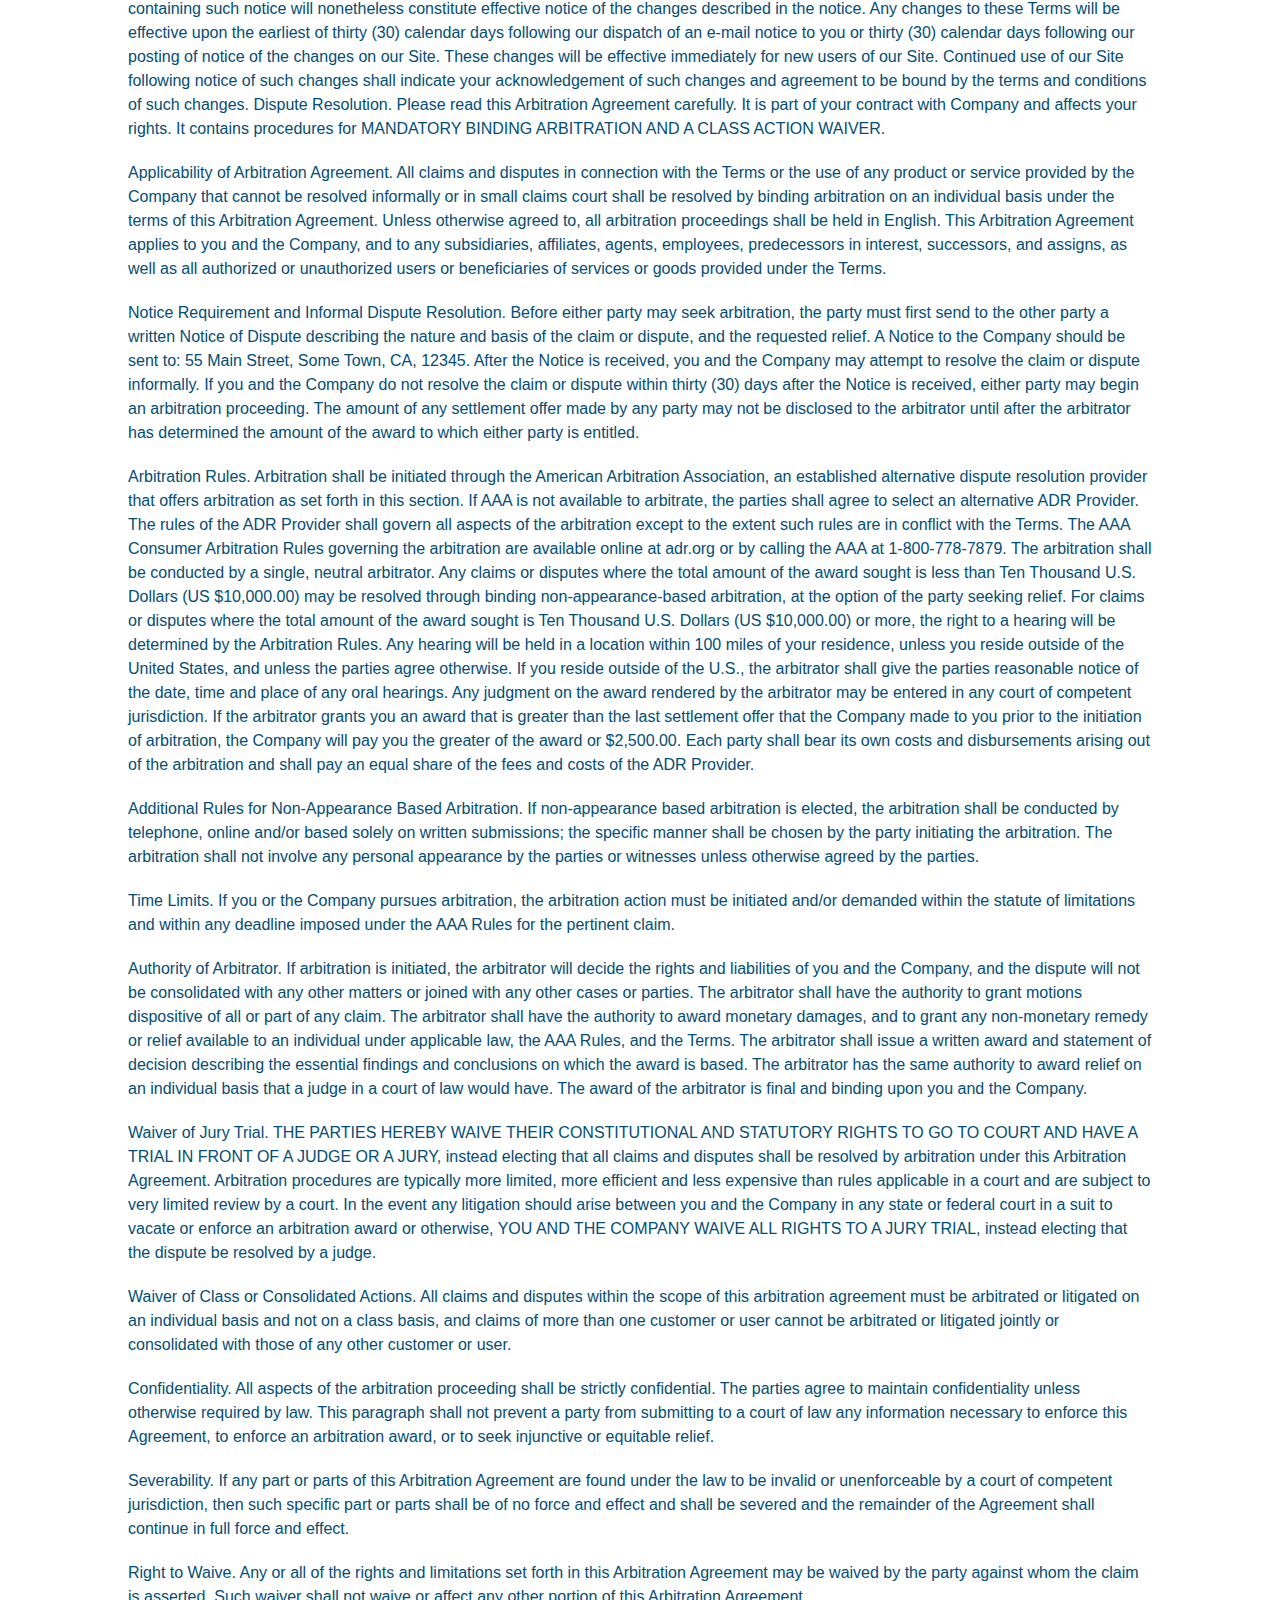
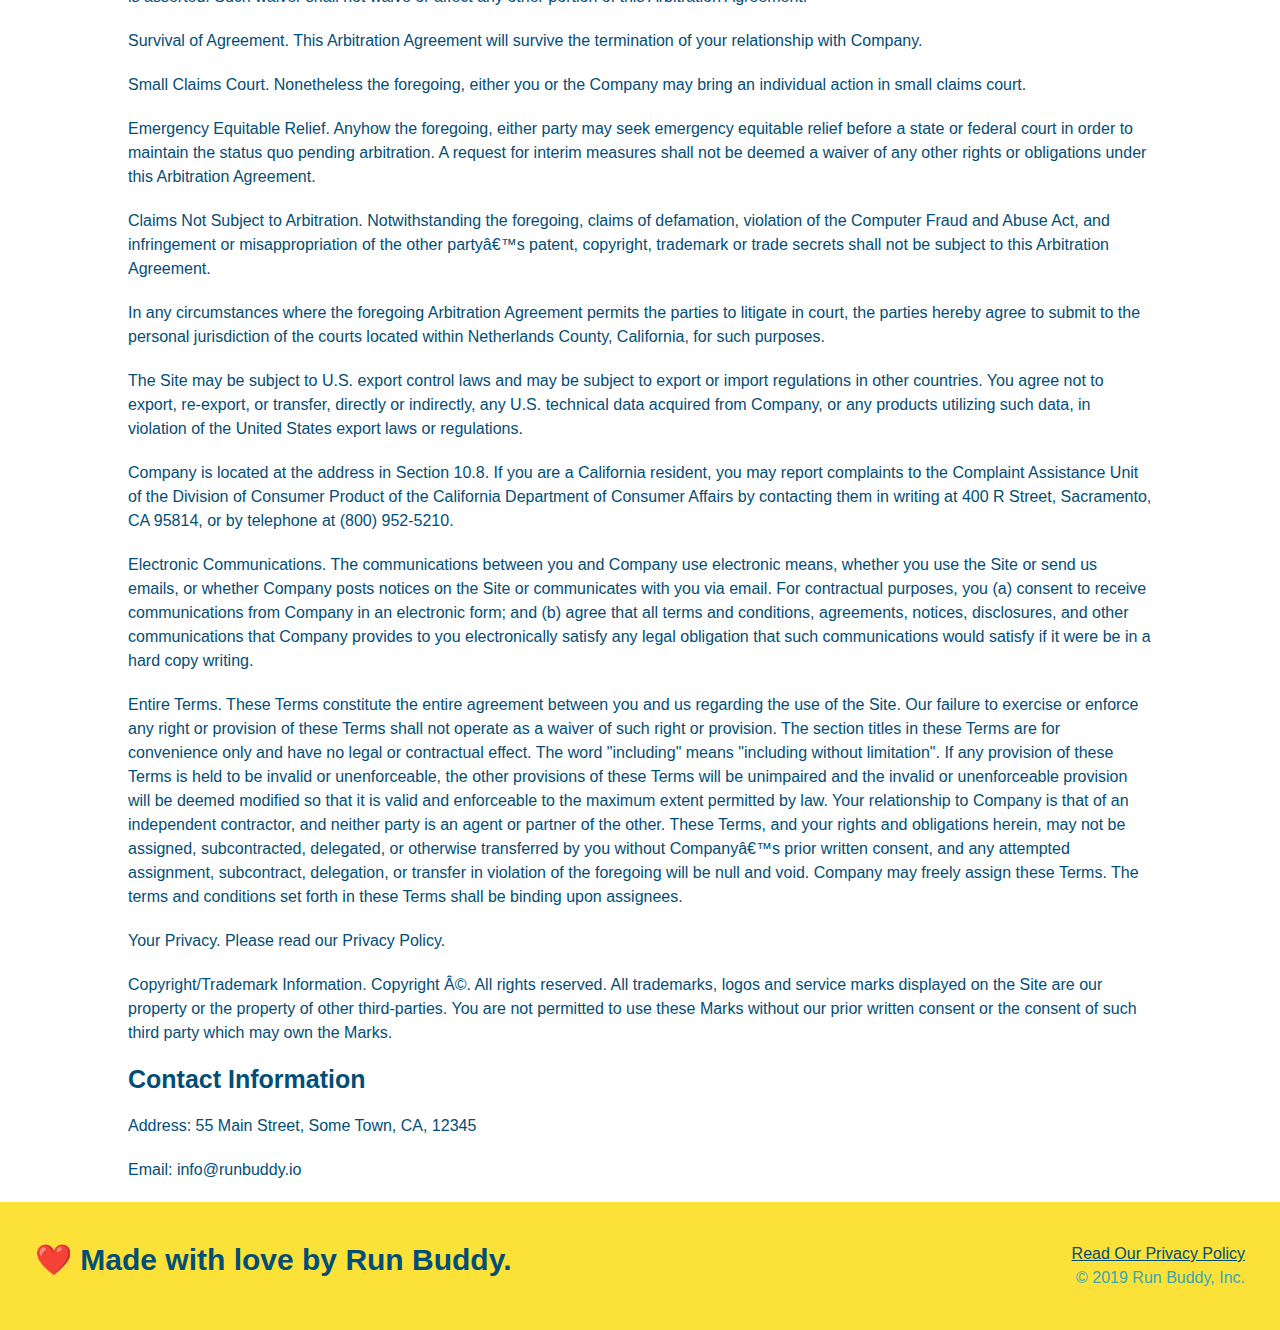
==== commit 1c5bf4e4: "added template media queries" ====
--- a/privacy-policy.html
+++ b/privacy-policy.html
@@ -2,6 +2,7 @@
 <html lang="en">
     <head>
         <meta charset="UTF-8" />
+        <meta name="viewport" content="width=device-width, initial-scale=1.0"/>
         <title>Privacy Policy - Run Buddy</title>
         <link rel="stylesheet" href="./assets/css/style.css" />
         <link rel="stylesheet" href="./assets/css/secondary-styles.css"/>
--- a/assets/css/style.css
+++ b/assets/css/style.css
@@ -11,10 +11,13 @@
     color: #39a6b2;
     font-family: Helvetica,Arial, sans-serif;
 }
-/* apply styles to the <header> */
+/* apply styles to the <header>  */
 header {
     padding: 20px 35px;
     background-color: #39a6b2;
+    display: flex;
+    justify-content: space-between;
+    flex-wrap: wrap;
 }
 
 /*header with h1 will get these text changes */
@@ -23,7 +26,6 @@
     font-size: 36px;
     color: #fce138;
     margin: 0;
-    display: inline;
 }
 
 /* hearder with a will now get rid of underline yellowish color */
@@ -34,31 +36,37 @@
 
 /* hearder with <nav> will now be moved to the right side */
 header nav {
-    float: right;
     margin: 7px 0;
 }
 /* hearder with <nav>, ul, li will now be horizontal */
-header nav ul li {
-    display: inline;
+header nav ul {
+    display: flex;
+    flex-wrap: wrap;
+    justify-content: space-between;
+    align-items: center;
+    list-style: none;
 }
 
 /* hearder with <nav> will now get no bigger font and spread out*/
 header nav ul li a {
-    margin: 0 30px;
+    padding: 10px 15px;
     font-weight: lighter;
-    font-size:  22px;
+    font-size:  1.55vw;
 }
 
 /* Adding background color, width and padding to footer */
 footer {
     background: #fce138;
+    padding: 40px 35px;
+    display: flex;
+    justify-content: space-between;
+    flex-wrap: wrap;
     width: 100%;
-    padding: 40px 35px;
 }
 
 /* Changing just the h2 in the footer */
 footer h2 {
-    display: inline;
+   
     color: #024e76;
     font-size: 30px;
     margin: 0;
@@ -66,7 +74,7 @@
 
 /* changing just the div in footer */
 footer div {
-    float: right;
+    
     line-height: 1.5;
     text-align: right;
 }
@@ -84,22 +92,39 @@
 /* Hero Style Start */
 .hero {
     background-image: url("../images/hero-bg.jpg");
-    height: 600px;
     background-size: cover;
     background-position: center;
-    position: relative;
-}
-/* End of hero style sheet */
+    display: flex;
+    justify-content: center;
+    flex-wrap: wrap;
+    align-items: flex-start;
+}
+
+.hero-cta {
+    width: 35%;
+    text-align: right;
+    margin: 3.5%;
+    color: #fff;
+    font-size: 18px;
+    line-height: 1.2;
+}
+
+.hero-cta h2 {
+    font-style: italic;
+    font-size: 55px;
+    color: #fce138;
+}
 
 /* div in hero style */
 .hero-form{
     background-color: #fce138;
     padding: 20px;
-    width: 500px;
     color: #024e76;
     border-style:  solid;
     border-width: 3px;
     border-color: #024e76;
+    width: 40%;
+    margin: 3.5%;
 
     /* 
     short hand to include all 3 values on one line
@@ -107,9 +132,6 @@
     */
 
     /* Adding positioning */
-    position: absolute;
-    bottom: 120px;
-    right: 140px;
 }
 
 /*hero-form p becoming a little bigger */
@@ -136,6 +158,8 @@
     padding: 10px 20px;
     font-size:  16px;
 }
+/* End of hero style sheet */
+
 
 /* form-input styling */
 .form-input {
@@ -149,11 +173,6 @@
 }
 
 /*First section How we do */
-/* aligning the intro class */
-.intro {
-    text-align: center;
-}
-
 
 /* Cleaning up the paragraph text in intro p */
 .intro p {
@@ -162,6 +181,7 @@
     width: 80%;
     font-size: 20px;
     margin: 0 auto;
+    text-align: center;
 }
 /* End of First section How we Do */
 
@@ -169,43 +189,68 @@
 /*Start of section 2 What you do */
 /* Adding syling for the higher level of the section */
 .steps {
-    text-align: center;
     background: #fce138;
 }
 
-.steps div {
-    margin-bottom: 80px;
-}
-
-.steps img {
-    width: 15%;
-    margin: 10px 0;
-}
-
-.steps h3 {
+.step {
+    margin: 50px auto;
+    padding-bottom: 50px;
+    width: 80%;
+    border-bottom: 1px solid #39a6b2;
+    display: flex;
+    flex-wrap: wrap;
+    align-items: center;
+    justify-content: space-between;
+}
+
+.step-info {
+    flex: 2 70%;
+    display: flex;
+    flex-wrap: wrap;
+    align-items: center;
+}
+
+.step-img {
+    flex: 1 12%;
+    margin-right: 20px;
+}
+.step-img img {
+    max-width: 100%;
+}
+
+.step-text {
+    flex: 12;
+}
+
+.step h3 {
     color: #024e76;
     font-size: 46px;
-    margin-top: 10px;
-}
-
-.steps p {
+    flex: 1 30%;
+}
+
+.step-text p {
     color: #39a6b2;
-    font-size: 23px;
-}
-
-.steps span {
-    font-size: 38px;
-}
+    font-size: 18px;
+}
+
+.step-text h4 {
+    font-size: 26px;
+    line-height: 1.5;
+    color: #024e76;
+}
+
+
 /* End of the What you do section */
 
 /* Adding styling for all section */
 .section-title {
-    font-size: 55px;
-    color: #024e76;
-    margin-bottom: 35px;
-    padding: 0 100px 20px 100px;
-    display: inline-block;
+    font-size: 48px;
+    color: #024e76;
     border-bottom: 3px solid;
+    padding-bottom: 20px;
+    text-align: center;
+    margin: 0 auto 35px auto;
+    width: 50%;
 }
 
 .primary-border {
@@ -219,42 +264,42 @@
 
 /* Adding syles to the meet your trainers section */
 .trainers {
-    text-align: center;
+    width: 100%;
+    margin: 0 auto;
+    display: flex;
+    flex-wrap: wrap;
+    justify-content: space-around;
 }
 
 .trainer {
-    width: 900px;
-    margin: 0 auto 30px auto;
+    margin: 20px;
     background: #024e76;
     color: #fce138;
-    overflow: auto;
+    flex: 1;
 }
 
 .trainer img {
-    width: 35%;
-    float: left;
+    width: 100%;
+
 }
 
 .trainer-bio {
-    padding: 35px;
-    float: left;
-    width: 65%;
+    padding: 25px;
+    line-height: 1.3;
 }
 
 .trainer-bio h3 {
-    font-size: 32px;
-    margin-bottom: 8px;
+    font-size: 28px;
 }
 
 .trainer-bio h4 {
     font-weight: lighter;
-    font-size: 26px;
-    margin-bottom:  25px;
+    font-size: 22px;
+    margin-bottom:  15px;
 }
 
 .trainer-bio p {
     font-size: 17px;
-    line-height: 1.3;
 }
 
 .text-left {
@@ -267,24 +312,30 @@
 
 /* Reach out styles start */
 .contact {
-    text-align: center;
+    
     background: #024e76;
 }
+
+.contact-info {
+    display: flex;
+    justify-content: space-between;
+    flex-wrap: wrap;
+}
+
+.contact-info > * {
+    flex: 1;
+    margin: 15px;
+}
+
 .contact h2 {
     color: #fce138;
 }
 
 .contact-info iframe {
-    width: 400px;
     height: 400px;
 }
 
 .contact-info div {
-    width: 410px;
-    display: inline-block;
-    vertical-align: top;
-    text-align: left;
-    margin: 30px 0 0 60px;
     color: white;
   }
 
@@ -296,12 +347,68 @@
 .contact-info p, .contact-info address {
     margin: 20px 0;
     line-height: 1.5;
-    font-size: 20px;
+    font-size: 16px;
     font-style: normal;
 }
 
+.contact-form input, .contact-form textarea {
+    border: 1px solid #024e76;
+    display: block;
+    padding: 7px 15px;
+    font-size: 16px;
+    color: #024e76;
+    width: 100%;
+    margin-bottom: 15px;
+    margin-top: 15px;
+}
+
+.contact-form button {
+    width: 100%;
+    border: none;
+    background: #fce138;
+    color: #024e76;
+    text-align: center;
+    padding: 15px 0;
+    font-size: 16px;
+}
+
 .contact-info a {
     color: #fce138;
 }
 
 /* reach out styles ends*/
+
+.text-right {
+    text-align: right;
+}
+
+.text-left {
+    text-align: left;
+}
+
+.flex-row {
+    display: flex;
+}
+
+/* MEDIA QUERY FOR SMALLER DESKTOP SCREENS AND SMALLER */
+@media screen and (max-width: 980px) {
+     {
+        /* This will be applied on any screen smaller than 090px */
+        
+    }
+}
+
+/* MEDIA QUERY FOR TABLETS AND SMALLER */
+@media screen and (max-width: 768px) {
+     {
+        /* this will be applied on any screen between 768px and 575px */
+        
+    }
+}
+
+@media screen and (max-width: 575px) {
+     {
+        /* this will be applied on any screen smaller than 575px */
+        
+    }
+}